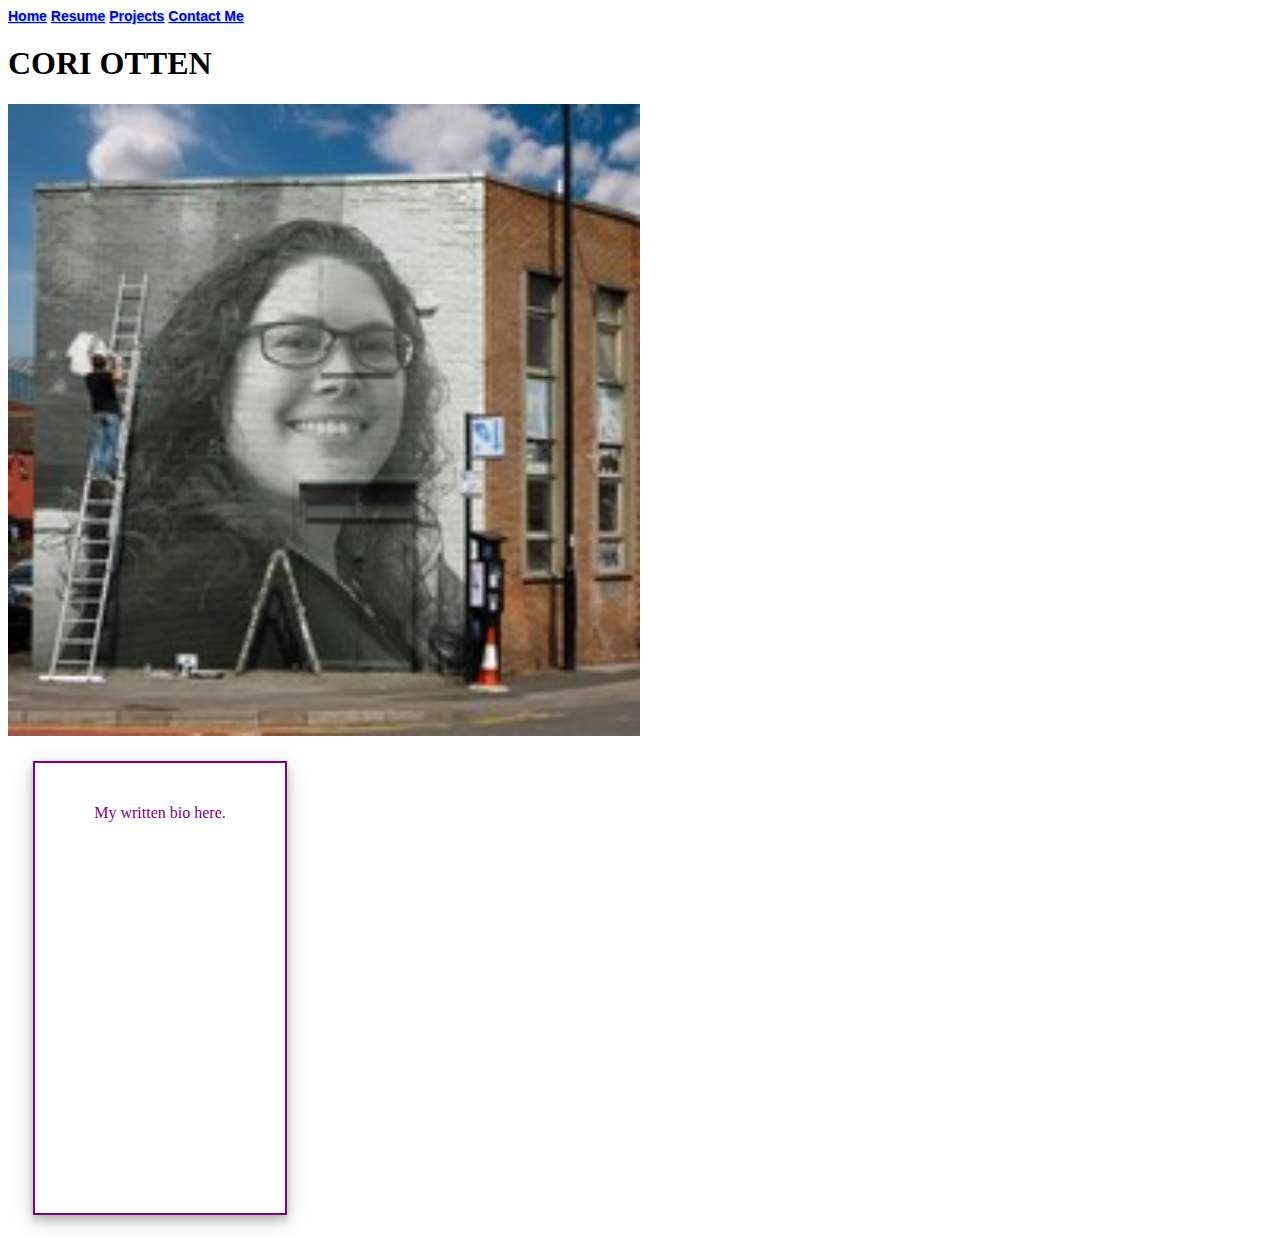
==== 02week/bio/index.html @ bde90b05 "Submitting first version of bio - NOT FINAL" ====
<!DOCTYPE hmtl>
<html>
    <head>
        <meta charset="UTF-8">
        <meta name="viewport" content="width=device-width, initial-scale=1">
        <title>C.Otten Bio</title>
        <link rel="stylesheet" type="text/css" href="../bio/css/style.css"/>
    </head>
    <body>
        <main>
            <section class="static" style="width: 100%">
                    <nav id="navbar">
                            <a href="#home">Home</a>
                            <a href="https://github.com/ceotten1/Projects.git">Resume</a>
                            <a href="#projects">Projects</a>
                            <a href="#contact">Contact Me</a>
                    </nav>
                    <header>    
                            <h1>CORI OTTEN</h1>
                            </header>
            <article class="background" style= width:50% height: 50% align=center>
            <article class="picbackground">
            <img src="../bio/img/me.jpg" alt="me" width=100% height:100% id="mypic">
            <article class="biobackground">
                    <p>My written bio here.</p>
            </section>
        </main>
    </body>
</html>
---- 02week/bio/css/style.css ----
<style>
a:link {
    color: blue;
}
a:visited {
    color: blue;
}
a:hover {
    color: purple;
}
#navbar {
    font-size: 14;
font-weight: bold;
font-family: Helvetica;
text-shadow: 1px 1px lightblue;
}
.header {
    font-size: 20;
    font-weight: bold;
    font-family: Helvetica;
    margin: 100px;
    text-align: relative;
}
.biobackground {
    border: 2px solid; width: 200px; height: 400px; color: purple;
    box-shadow: 0 4px 8px 0 rgba(0, 0, 0, 0.2), 0 6px 20px 0 rgba(0, 0, 0, 0.19);
    padding: 25px;
    margin: 25px;
    align: center;
}
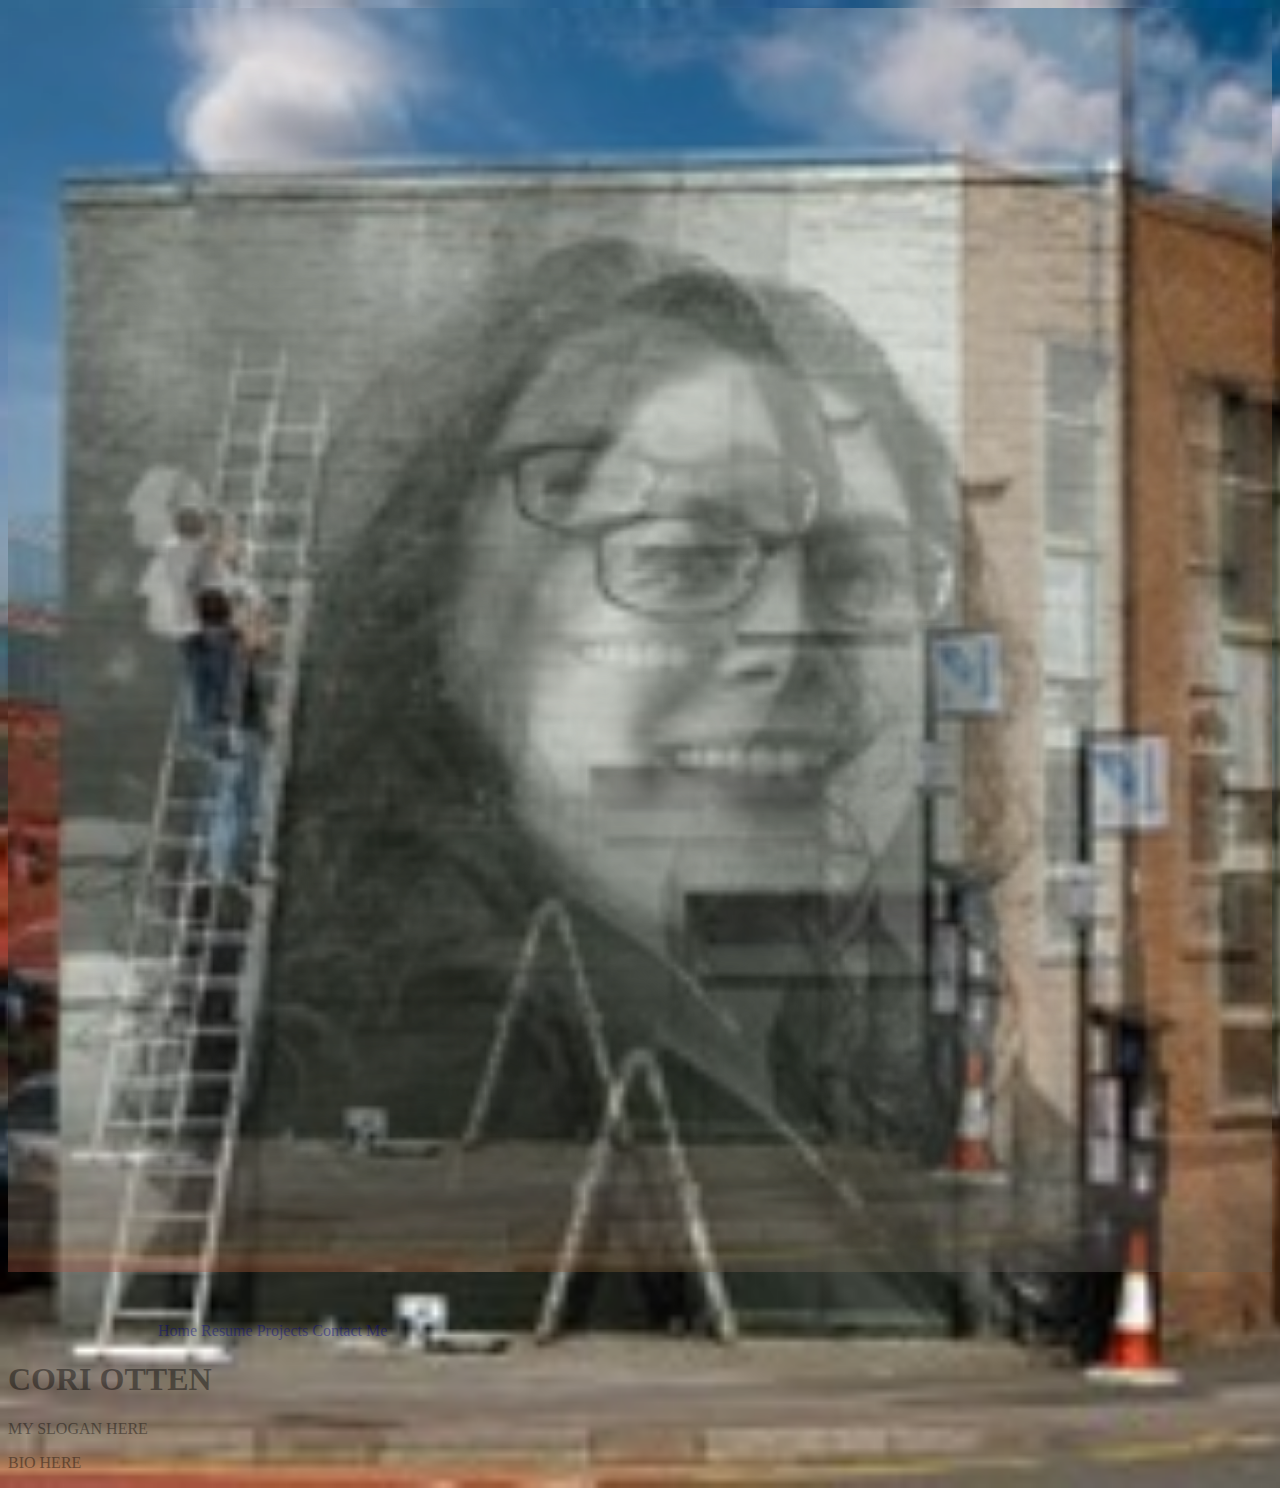
==== commit 51554353: "commit" ====
--- a/02week/bio/index.html
+++ b/02week/bio/index.html
@@ -6,26 +6,30 @@
         <meta charset="UTF-8">
         <meta name="viewport" content="width=device-width, initial-scale=1">
         <title>C.Otten Bio</title>
-        <link rel="stylesheet" type="text/css" href="../bio/css/style.css"/>
+        <link rel="stylesheet" type="text/css" href="../bio/css/style.css">
     </head>
     <body>
-        <main>
-            <section class="static" style="width: 100%">
-                    <nav id="navbar">
-                            <a href="#home">Home</a>
-                            <a href="https://github.com/ceotten1/Projects.git">Resume</a>
-                            <a href="#projects">Projects</a>
-                            <a href="#contact">Contact Me</a>
-                    </nav>
-                    <header>    
-                            <h1>CORI OTTEN</h1>
-                            </header>
-            <article class="background" style= width:50% height: 50% align=center>
-            <article class="picbackground">
-            <img src="../bio/img/me.jpg" alt="me" width=100% height:100% id="mypic">
-            <article class="biobackground">
-                    <p>My written bio here.</p>
-            </section>
-        </main>
+        <div class="background">
+            <img src="../bio/img/Cori.jpg" alt="me" width=100% position=absolute/>
+            </div>
+        <header>    
+        <nav>
+            <div class="nav">
+            <a href="#home">Home</a>
+            <a href="#resume">Resume</a>
+            <a href="https://github.com/ceotten1/Projects.git">Projects</a>
+            <a href="#contact">Contact Me</a>
+            </div>
+        </nav>
+        </header>
+        <div class="greeting">
+            <h1>CORI OTTEN</h1>
+            <p>MY SLOGAN HERE</p>
+            </div>
+        <div class="block">
+            <div class="content">
+                <p>BIO HERE</p>
+            </div>
+        </div>
     </body>
 </html>--- a/02week/bio/css/style.css
+++ b/02week/bio/css/style.css
@@ -1,30 +1,74 @@
-<style>
-a:link {
-    color: blue;
+body{
+    background-image: url(../img/Cori.jpg);
+    background-size: cover;
+    background-repeat: no-repeat; 
+    opacity: 40%;
 }
-a:visited {
-    color: blue;
+
+header{
+    margin-left: 150px;
+    margin-top: 50px;
 }
-a:hover {
-    color: purple;
+
+a:link{
+    color: darkblue;
+    text-decoration: none;
 }
-#navbar {
-    font-size: 14;
-font-weight: bold;
-font-family: Helvetica;
-text-shadow: 1px 1px lightblue;
+
+a:visited{
+    color: darkblue;
+    text-decoration: none;
 }
-.header {
-    font-size: 20;
+
+a:active{
+    color: darkblue;
+    text-decoration: none;
+}
+
+a:hover{
+    color: white;    
+    text-decoration: underline;
+    }
+
+.name{
+        color: #fff;
+        font-size: 2em;
+        font-weight: bold;
+        font-family: sans-serif;
+        text-shadow: 0 1px 0 rgb(29, 16, 219), 0 2px 0 rgb(29, 16, 219), 0 3px 0 rgb(29, 16, 219), 0 4px 0 rgb(29, 16, 219), 0 5px 0 rgb(29, 16, 219), 0 6px 1px rgb(29, 16, 219), 0 0 5px rgb(29, 16, 219), 0 1px 3px rgb(29, 16, 219), 0 3px 5px rgb(29, 16, 219), 0 5px 10px rgb(29, 16, 219), 0 10px 10px rgba(0,0,0,.2), 0 20px 20px blue;
+        text-align: left;
+        margin-left: 250px;
+        margin-top: 100px;
+        line-height: .5em;
+        }
+
+.slogan{
+    color:#fff;
+    font-size: 1.5em;
+    text-align: left;
+    margin-left: 250px;
+}
+.biobox{
+    margin-left: 1000px;
+    background-color: ffffff;
+    border: 1px solid black;
+    border-radius: 15px;
+    opacity:0.6;
+    padding:10px;
+    width:400px;
+    height: 600px;
+}
+.biobox p {
+    margin: 5%;
     font-weight: bold;
-    font-family: Helvetica;
-    margin: 100px;
-    text-align: relative;
+    color: darkblue;
+    text-align: justify;
 }
-.biobackground {
-    border: 2px solid; width: 200px; height: 400px; color: purple;
-    box-shadow: 0 4px 8px 0 rgba(0, 0, 0, 0.2), 0 6px 20px 0 rgba(0, 0, 0, 0.19);
-    padding: 25px;
-    margin: 25px;
-    align: center;
-}+
+footer {
+    bottom: 0;
+    left: 0;
+    height: 70px;
+    background-color:;
+    width: 100%;
+  }
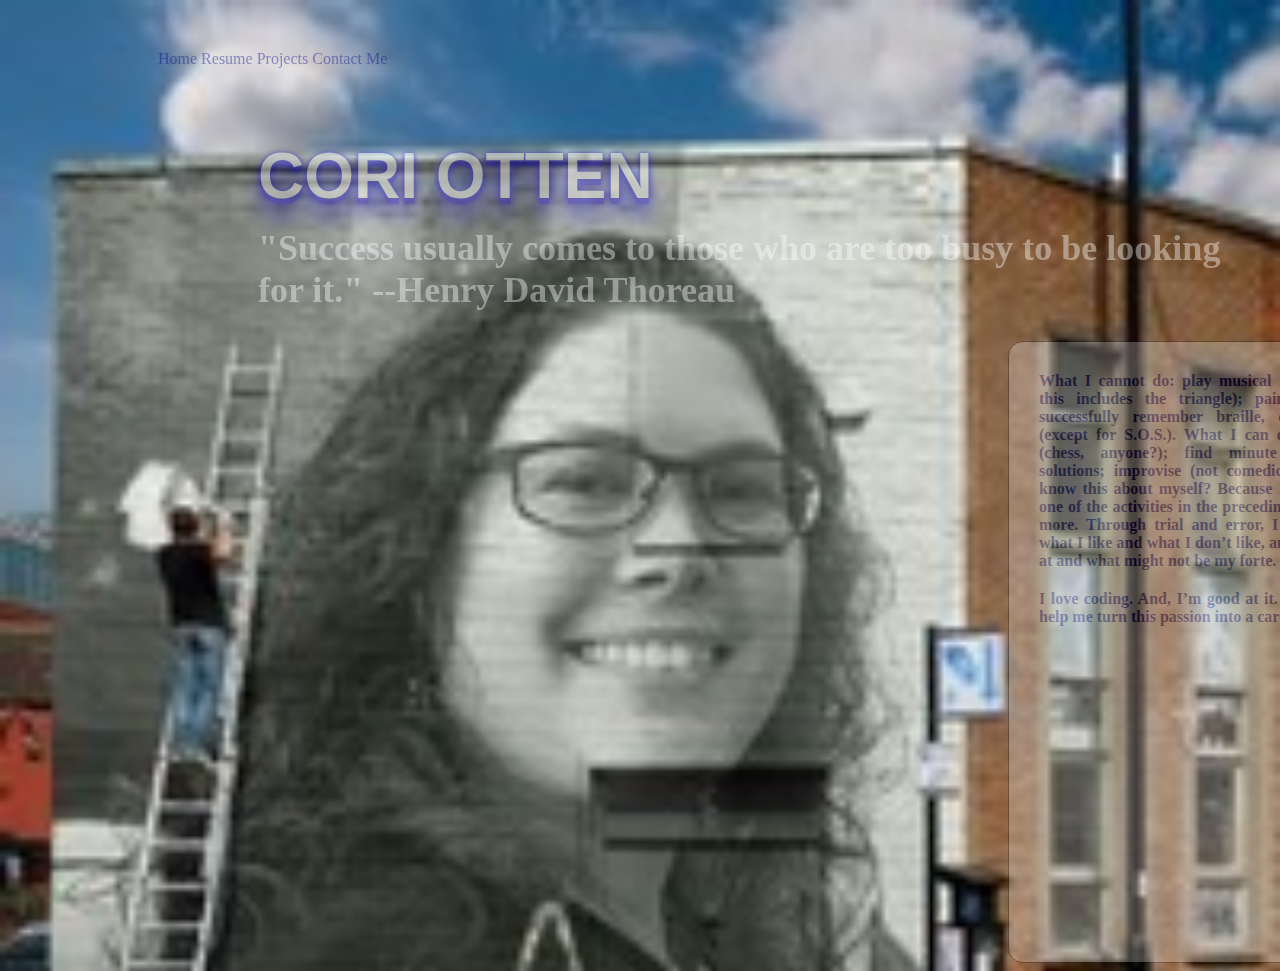
==== commit 6f5fcdca: "bio sub" ====
--- a/02week/bio/index.html
+++ b/02week/bio/index.html
@@ -9,27 +9,23 @@
         <link rel="stylesheet" type="text/css" href="../bio/css/style.css">
     </head>
     <body>
-        <div class="background">
-            <img src="../bio/img/Cori.jpg" alt="me" width=100% position=absolute/>
+            <header> 
+                <nav>   
+                    <a href="/02week/bio/index.html">Home</a>
+                    <a href="/01week/resume/index.html">Resume</a>
+                    <a href="https://github.com/ceotten1/Projects.git" target="_self">Projects</a>
+                    <a href="#contact">Contact Me</a>
+                </nav>
+            </header>
+            <div class="name">
+                <h1>CORI OTTEN</h1>
             </div>
-        <header>    
-        <nav>
-            <div class="nav">
-            <a href="#home">Home</a>
-            <a href="#resume">Resume</a>
-            <a href="https://github.com/ceotten1/Projects.git">Projects</a>
-            <a href="#contact">Contact Me</a>
+            <div class="slogan">
+                <h2>"Success usually comes to those who are too busy to be looking for it." --Henry David Thoreau</div>
             </div>
-        </nav>
-        </header>
-        <div class="greeting">
-            <h1>CORI OTTEN</h1>
-            <p>MY SLOGAN HERE</p>
-            </div>
-        <div class="block">
-            <div class="content">
-                <p>BIO HERE</p>
-            </div>
+            <div class="biobox">
+            <p>What I cannot do: play musical instruments (yes, this includes the triangle); paint; sing; dance; successfully remember braille, or Morse Code (except for S.O.S.). What I can do: solve puzzles (chess, anyone?); find minute errors; create solutions; improvise (not comedically). How do I know this about myself? Because I have tried each one of the activities in the preceding lists, and many more. Through trial and error, I have discovered what I like and what I don’t like, and what I’m good at and what might not be my forte.</p>
+            <p>I love coding. And, I’m good at it. Perhaps you can help me turn this passion into a career!</p>
         </div>
     </body>
 </html>--- a/02week/bio/css/style.css
+++ b/02week/bio/css/style.css
@@ -64,11 +64,3 @@
     color: darkblue;
     text-align: justify;
 }
-
-footer {
-    bottom: 0;
-    left: 0;
-    height: 70px;
-    background-color:;
-    width: 100%;
-  }
